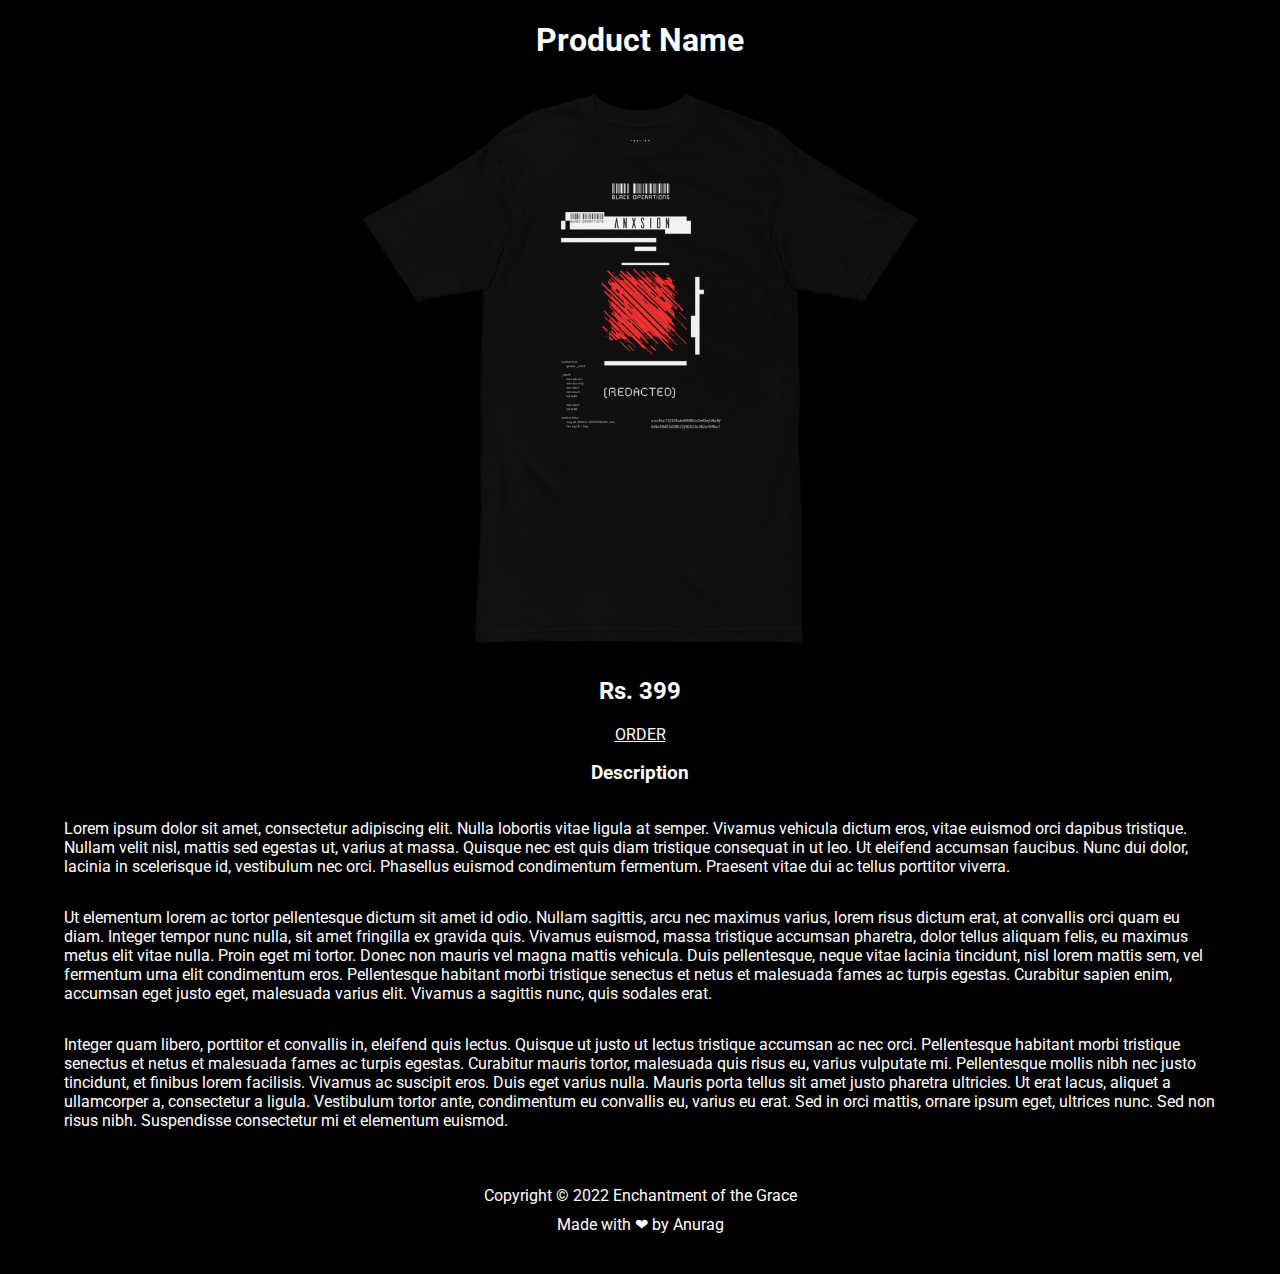
==== page/test.html @ f619ab34 "first commit" ====
<!doctype html>
<html lang="en">
<!-- Hand coded with love <3 by anxsion -->

<head>
	<title>Enchantment of the Grace</title>
	<meta charset="utf-8" />
	<meta http-equiv="X-UA-Compatible" content="IE=edge" />
	<meta name="author" content="AnxSion" />
	<meta name="viewport" content="width=device-width, initial-scale=1.0" />
	<meta name="description" content="For the Good" />
	<meta name="twitter:creator" content="@anxsion" />
	<meta name="theme-color" content="black" />
	<meta name="msapplication-navbutton-color" content="black" />
	<meta name="apple-mobile-web-app-status-bar-style" content="black" />
	<meta property="og:url" content="https://anxsion.github.io/grace">
  	<meta property="og:type" content="website" />
  	<meta property="og:title" content="Grace" />
  	<meta property="og:description" content="For the Good" />
  	<meta property="og:image" content="./asset/procucts/graceImg.png" />
	<meta name="twitter:card" content="summary_large_image" />
	<meta property="twitter:domain" content="anxsion.github.io" />
	<meta property="twitter:url" content="https://anxsion.github.io/grace" />
	<meta name="twitter:title" content="Grace" />
	<meta name="twitter:description" content="For the Good" />
	<meta name="twitter:image" content="asset/procucts/graceImg.png" />
	<link rel="stylesheet" href="../css/style.css" type="text/css" />
	<link rel="preload" href="../css/style.css" as="style" />
	<link rel="shortcut icon" href="../asset/icon/favicon.png" type="image/x-icon" />
	<link rel="apple-touch-icon" href="../asset/icon/favicon.png" />
</head>

<body>
	<main>
		<h1>Product Name</h1>

		<section>
			<div class="productDisplay">
				<img src="../asset/products/data.png" alt="">
			</div>
		</section>

		<section>
			<h2>Rs. 399</h2>
		</section>

		<section>
			<a href="https://wa.me/p/8583596851713018/919832909233">ORDER</a>
		</section>

		<section>
			<h3>Description</h3>

			<p>Lorem ipsum dolor sit amet, consectetur adipiscing elit. Nulla lobortis vitae ligula at semper. Vivamus vehicula dictum eros, vitae euismod orci dapibus tristique. Nullam velit nisl, mattis sed egestas ut, varius at massa. Quisque nec est quis diam tristique consequat in ut leo. Ut eleifend accumsan faucibus. Nunc dui dolor, lacinia in scelerisque id, vestibulum nec orci. Phasellus euismod condimentum fermentum. Praesent vitae dui ac tellus porttitor viverra.</p>

			<p>Ut elementum lorem ac tortor pellentesque dictum sit amet id odio. Nullam sagittis, arcu nec maximus varius, lorem risus dictum erat, at convallis orci quam eu diam. Integer tempor nunc nulla, sit amet fringilla ex gravida quis. Vivamus euismod, massa tristique accumsan pharetra, dolor tellus aliquam felis, eu maximus metus elit vitae nulla. Proin eget mi tortor. Donec non mauris vel magna mattis vehicula. Duis pellentesque, neque vitae lacinia tincidunt, nisl lorem mattis sem, vel fermentum urna elit condimentum eros. Pellentesque habitant morbi tristique senectus et netus et malesuada fames ac turpis egestas. Curabitur sapien enim, accumsan eget justo eget, malesuada varius elit. Vivamus a sagittis nunc, quis sodales erat.</p>

			<p>Integer quam libero, porttitor et convallis in, eleifend quis lectus. Quisque ut justo ut lectus tristique accumsan ac nec orci. Pellentesque habitant morbi tristique senectus et netus et malesuada fames ac turpis egestas. Curabitur mauris tortor, malesuada quis risus eu, varius vulputate mi. Pellentesque mollis nibh nec justo tincidunt, et finibus lorem facilisis. Vivamus ac suscipit eros. Duis eget varius nulla. Mauris porta tellus sit amet justo pharetra ultricies. Ut erat lacus, aliquet a ullamcorper a, consectetur a ligula. Vestibulum tortor ante, condimentum eu convallis eu, varius eu erat. Sed in orci mattis, ornare ipsum eget, ultrices nunc. Sed non risus nibh. Suspendisse consectetur mi et elementum euismod.</p>
		</section>

		<footer>
			<p>Copyright &copy; 2022 Enchantment of the Grace</p>
			<p>Made with &#10084; by Anurag</p>
		</footer>
	</main>
    
</body>
---- css/style.css ----
@import url('https://fonts.googleapis.com/css2?family=Roboto:ital,wght@0,100;0,300;0,400;0,500;0,700;0,900;1,100;1,300;1,400;1,500;1,700;1,900&display=swap');

body{
    font-family: 'Roboto', sans-serif;
    display: flex;
    flex-direction: column;
    justify-content:flex-start;
    align-items: center;
    -webkit-tap-highlight-color: rgba(0,0,0,0);
    margin: 0;
    color: white;
}
section{
    width: 90%;
    display: flex;
    flex-direction: column;
    justify-content: center;
    align-items: center;
}

a{
    color: white;
    text-decoration: underline;
}

img{
    width: 50%;
    height: fit-content;
    min-width: 100%;
    min-height: 100%;
}

main{
    background-color: black;
    position: relative;
    width: 100%;
    min-height: 100vh;
    display: flex;
    flex-direction: column;
    justify-content: center;
    align-items: center;
    padding-bottom: 128px;
}

.productContainer{
    display: grid;
    grid-template-columns: 50% 50%;
    justify-content: space-evenly;
    align-items: center;
    column-gap: 12px;
    row-gap: 12px;
}
.productContainer a{
    position: relative;
    width: 100%;
    height: 100%;
    transition: 0.3s;
}


.productContainer a img{
    width: 100%;
    height: 100%;
    opacity: 100%;
    background-color: hsla(0, 0%, 50%, 0.25);
    transition: 0.3s;
    filter: blur(0);
}
.productContainer a p{
    height: 100%;
    width: 100%;
    display: flex;
    justify-content: center;
    align-items: center;
    position: absolute;
    top: 0;
    left: 0;
    opacity: 0%;
    transition: 0.3s;
    margin: 0;
}
.productContainer a:hover img{
    opacity: 50%;
    filter: blur(4px);
    background-color: hsla(0, 0%, 50%, 0);
}
.productContainer a:hover p{
    opacity: 100%;
    
}
.productDisplay{
    display: flex;
    width: 50%;
    justify-content: center;
    align-items: center;
}
.productDisplay img{
    width: 100%;
    height: 100%;
    background-color: hsla(0, 0%, 50%, 0);
}

footer{
    height: 128px;
    display: flex;
    flex-direction: column;
    justify-content: center;
    align-items: center;
    position: absolute;
    bottom: 0;
}
footer p{
    margin: 5px;
}

@media screen and (min-width:769px) {
    .productContainer{
        grid-template-columns: 25% 25% 25% 25%;
    }
    .productDisplay img{
        width: 50%;
        height: 50%;
    }
}
---- css/style.css ----
@import url('https://fonts.googleapis.com/css2?family=Roboto:ital,wght@0,100;0,300;0,400;0,500;0,700;0,900;1,100;1,300;1,400;1,500;1,700;1,900&display=swap');

body{
    font-family: 'Roboto', sans-serif;
    display: flex;
    flex-direction: column;
    justify-content:flex-start;
    align-items: center;
    -webkit-tap-highlight-color: rgba(0,0,0,0);
    margin: 0;
    color: white;
}
section{
    width: 90%;
    display: flex;
    flex-direction: column;
    justify-content: center;
    align-items: center;
}

a{
    color: white;
    text-decoration: underline;
}

img{
    width: 50%;
    height: fit-content;
    min-width: 100%;
    min-height: 100%;
}

main{
    background-color: black;
    position: relative;
    width: 100%;
    min-height: 100vh;
    display: flex;
    flex-direction: column;
    justify-content: center;
    align-items: center;
    padding-bottom: 128px;
}

.productContainer{
    display: grid;
    grid-template-columns: 50% 50%;
    justify-content: space-evenly;
    align-items: center;
    column-gap: 12px;
    row-gap: 12px;
}
.productContainer a{
    position: relative;
    width: 100%;
    height: 100%;
    transition: 0.3s;
}


.productContainer a img{
    width: 100%;
    height: 100%;
    opacity: 100%;
    background-color: hsla(0, 0%, 50%, 0.25);
    transition: 0.3s;
    filter: blur(0);
}
.productContainer a p{
    height: 100%;
    width: 100%;
    display: flex;
    justify-content: center;
    align-items: center;
    position: absolute;
    top: 0;
    left: 0;
    opacity: 0%;
    transition: 0.3s;
    margin: 0;
}
.productContainer a:hover img{
    opacity: 50%;
    filter: blur(4px);
    background-color: hsla(0, 0%, 50%, 0);
}
.productContainer a:hover p{
    opacity: 100%;
    
}
.productDisplay{
    display: flex;
    width: 50%;
    justify-content: center;
    align-items: center;
}
.productDisplay img{
    width: 100%;
    height: 100%;
    background-color: hsla(0, 0%, 50%, 0);
}

footer{
    height: 128px;
    display: flex;
    flex-direction: column;
    justify-content: center;
    align-items: center;
    position: absolute;
    bottom: 0;
}
footer p{
    margin: 5px;
}

@media screen and (min-width:769px) {
    .productContainer{
        grid-template-columns: 25% 25% 25% 25%;
    }
    .productDisplay img{
        width: 50%;
        height: 50%;
    }
}
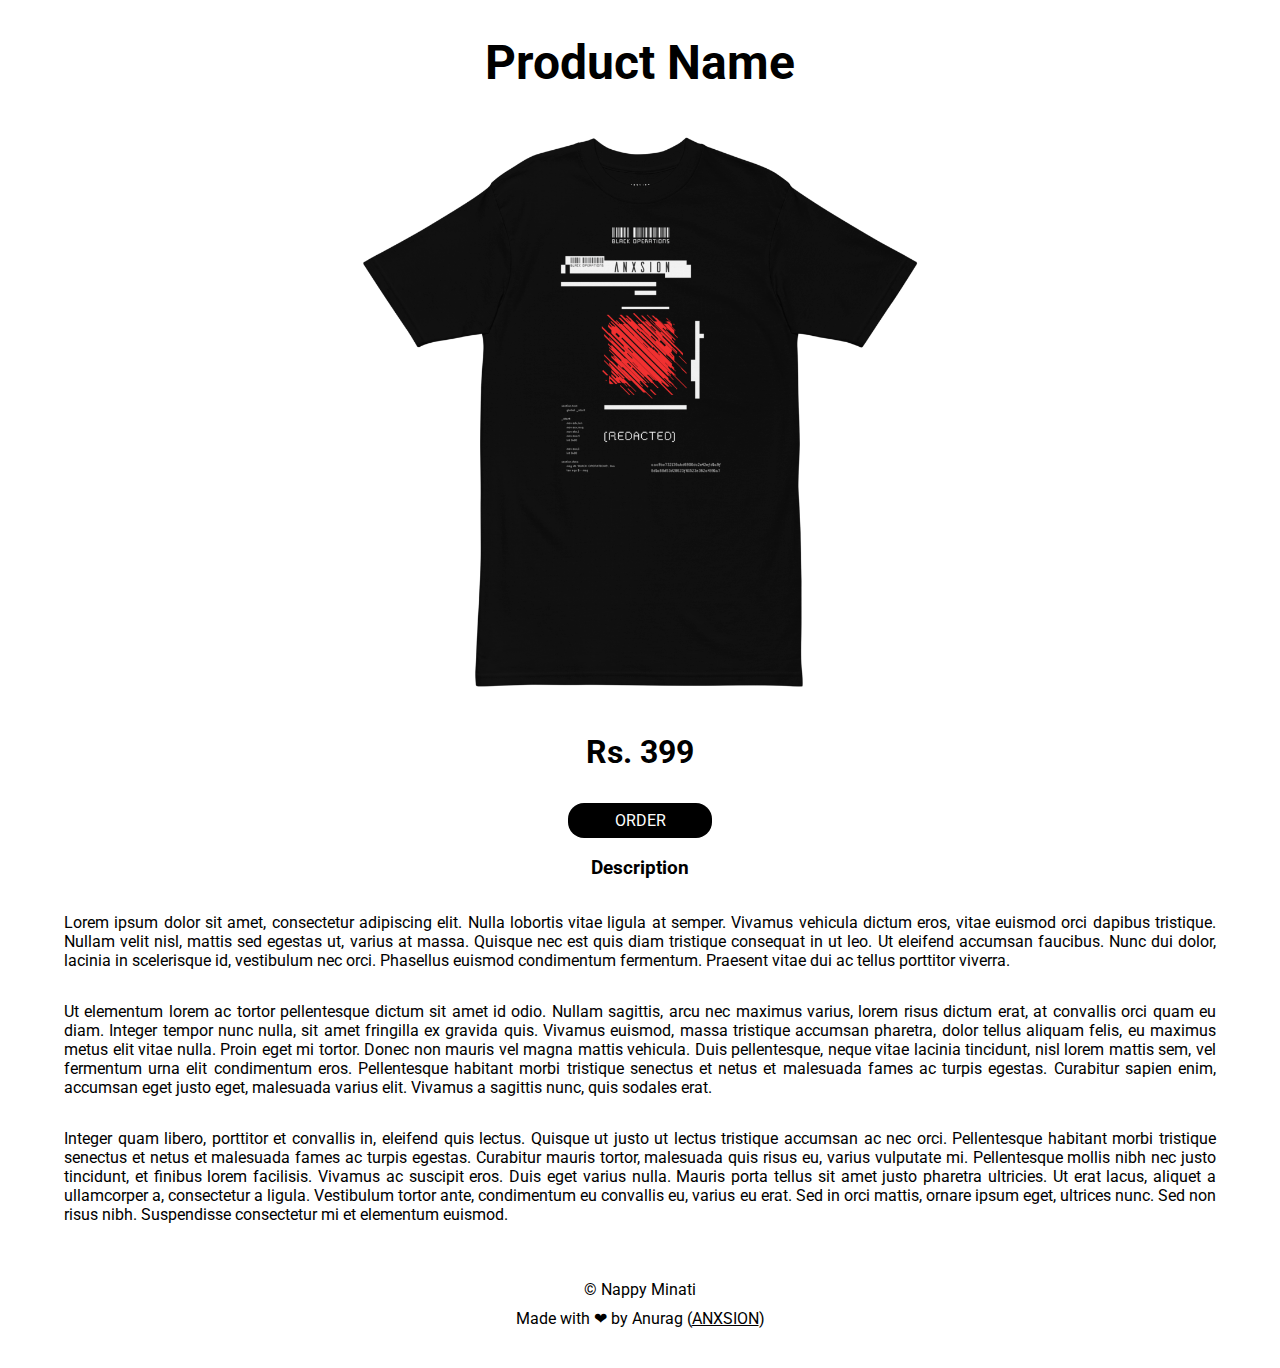
==== commit 1858cf25: "Nappy" ====
--- a/page/test.html
+++ b/page/test.html
@@ -3,7 +3,7 @@
 <!-- Hand coded with love <3 by anxsion -->
 
 <head>
-	<title>Enchantment of the Grace</title>
+	<title>Products</title>
 	<meta charset="utf-8" />
 	<meta http-equiv="X-UA-Compatible" content="IE=edge" />
 	<meta name="author" content="AnxSion" />
@@ -45,22 +45,22 @@
 		</section>
 
 		<section>
-			<a href="https://wa.me/p/8583596851713018/919832909233">ORDER</a>
+			<a class="orderButton" href="https://wa.me/p/8583596851713018/919832909233">ORDER</a>
 		</section>
 
 		<section>
 			<h3>Description</h3>
 
-			<p>Lorem ipsum dolor sit amet, consectetur adipiscing elit. Nulla lobortis vitae ligula at semper. Vivamus vehicula dictum eros, vitae euismod orci dapibus tristique. Nullam velit nisl, mattis sed egestas ut, varius at massa. Quisque nec est quis diam tristique consequat in ut leo. Ut eleifend accumsan faucibus. Nunc dui dolor, lacinia in scelerisque id, vestibulum nec orci. Phasellus euismod condimentum fermentum. Praesent vitae dui ac tellus porttitor viverra.</p>
+			<p class="justifyText">Lorem ipsum dolor sit amet, consectetur adipiscing elit. Nulla lobortis vitae ligula at semper. Vivamus vehicula dictum eros, vitae euismod orci dapibus tristique. Nullam velit nisl, mattis sed egestas ut, varius at massa. Quisque nec est quis diam tristique consequat in ut leo. Ut eleifend accumsan faucibus. Nunc dui dolor, lacinia in scelerisque id, vestibulum nec orci. Phasellus euismod condimentum fermentum. Praesent vitae dui ac tellus porttitor viverra.</p>
 
-			<p>Ut elementum lorem ac tortor pellentesque dictum sit amet id odio. Nullam sagittis, arcu nec maximus varius, lorem risus dictum erat, at convallis orci quam eu diam. Integer tempor nunc nulla, sit amet fringilla ex gravida quis. Vivamus euismod, massa tristique accumsan pharetra, dolor tellus aliquam felis, eu maximus metus elit vitae nulla. Proin eget mi tortor. Donec non mauris vel magna mattis vehicula. Duis pellentesque, neque vitae lacinia tincidunt, nisl lorem mattis sem, vel fermentum urna elit condimentum eros. Pellentesque habitant morbi tristique senectus et netus et malesuada fames ac turpis egestas. Curabitur sapien enim, accumsan eget justo eget, malesuada varius elit. Vivamus a sagittis nunc, quis sodales erat.</p>
+			<p class="justifyText">Ut elementum lorem ac tortor pellentesque dictum sit amet id odio. Nullam sagittis, arcu nec maximus varius, lorem risus dictum erat, at convallis orci quam eu diam. Integer tempor nunc nulla, sit amet fringilla ex gravida quis. Vivamus euismod, massa tristique accumsan pharetra, dolor tellus aliquam felis, eu maximus metus elit vitae nulla. Proin eget mi tortor. Donec non mauris vel magna mattis vehicula. Duis pellentesque, neque vitae lacinia tincidunt, nisl lorem mattis sem, vel fermentum urna elit condimentum eros. Pellentesque habitant morbi tristique senectus et netus et malesuada fames ac turpis egestas. Curabitur sapien enim, accumsan eget justo eget, malesuada varius elit. Vivamus a sagittis nunc, quis sodales erat.</p>
 
-			<p>Integer quam libero, porttitor et convallis in, eleifend quis lectus. Quisque ut justo ut lectus tristique accumsan ac nec orci. Pellentesque habitant morbi tristique senectus et netus et malesuada fames ac turpis egestas. Curabitur mauris tortor, malesuada quis risus eu, varius vulputate mi. Pellentesque mollis nibh nec justo tincidunt, et finibus lorem facilisis. Vivamus ac suscipit eros. Duis eget varius nulla. Mauris porta tellus sit amet justo pharetra ultricies. Ut erat lacus, aliquet a ullamcorper a, consectetur a ligula. Vestibulum tortor ante, condimentum eu convallis eu, varius eu erat. Sed in orci mattis, ornare ipsum eget, ultrices nunc. Sed non risus nibh. Suspendisse consectetur mi et elementum euismod.</p>
+			<p class="justifyText">Integer quam libero, porttitor et convallis in, eleifend quis lectus. Quisque ut justo ut lectus tristique accumsan ac nec orci. Pellentesque habitant morbi tristique senectus et netus et malesuada fames ac turpis egestas. Curabitur mauris tortor, malesuada quis risus eu, varius vulputate mi. Pellentesque mollis nibh nec justo tincidunt, et finibus lorem facilisis. Vivamus ac suscipit eros. Duis eget varius nulla. Mauris porta tellus sit amet justo pharetra ultricies. Ut erat lacus, aliquet a ullamcorper a, consectetur a ligula. Vestibulum tortor ante, condimentum eu convallis eu, varius eu erat. Sed in orci mattis, ornare ipsum eget, ultrices nunc. Sed non risus nibh. Suspendisse consectetur mi et elementum euismod.</p>
 		</section>
 
 		<footer>
-			<p>Copyright &copy; 2022 Enchantment of the Grace</p>
-			<p>Made with &#10084; by Anurag</p>
+			<p>&copy; Nappy Minati</p>
+			<p>Made with &#10084; by Anurag (<a href="https://anxsion.github.io/" target="_blank">ANXSION</a>)</p>
 		</footer>
 	</main>
     
--- a/css/style.css
+++ b/css/style.css
@@ -8,8 +8,30 @@
     align-items: center;
     -webkit-tap-highlight-color: rgba(0,0,0,0);
     margin: 0;
-    color: white;
+    color: black;
+    background-color: white;
+    font-size: 16px;
 }
+
+h1{
+    font-size: 3rem;
+    margin: 34px;
+}
+h2{
+    font-size: 2rem;
+    margin: 32px;
+}
+main{
+    position: relative;
+    width: 100%;
+    min-height: 100vh;
+    display: flex;
+    flex-direction: column;
+    justify-content: center;
+    align-items: center;
+    padding-bottom: 128px;
+}
+
 section{
     width: 90%;
     display: flex;
@@ -19,7 +41,7 @@
 }
 
 a{
-    color: white;
+    color: black;
     text-decoration: underline;
 }
 
@@ -28,18 +50,6 @@
     height: fit-content;
     min-width: 100%;
     min-height: 100%;
-}
-
-main{
-    background-color: black;
-    position: relative;
-    width: 100%;
-    min-height: 100vh;
-    display: flex;
-    flex-direction: column;
-    justify-content: center;
-    align-items: center;
-    padding-bottom: 128px;
 }
 
 .productContainer{
@@ -62,7 +72,6 @@
     width: 100%;
     height: 100%;
     opacity: 100%;
-    background-color: hsla(0, 0%, 50%, 0.25);
     transition: 0.3s;
     filter: blur(0);
 }
@@ -80,7 +89,7 @@
     margin: 0;
 }
 .productContainer a:hover img{
-    opacity: 50%;
+    opacity: 30%;
     filter: blur(4px);
     background-color: hsla(0, 0%, 50%, 0);
 }
@@ -113,6 +122,22 @@
     margin: 5px;
 }
 
+
+.orderButton{
+    background-color: black;
+    color: white;
+    width: 128px;
+    padding: 8px;
+    justify-content: center;
+    align-items: center;
+    text-decoration: none;
+    display: flex;
+    border-radius: 16px;
+}
+
+.justifyText{
+    text-align: justify;
+}
 @media screen and (min-width:769px) {
     .productContainer{
         grid-template-columns: 25% 25% 25% 25%;
--- a/css/style.css
+++ b/css/style.css
@@ -8,8 +8,30 @@
     align-items: center;
     -webkit-tap-highlight-color: rgba(0,0,0,0);
     margin: 0;
-    color: white;
+    color: black;
+    background-color: white;
+    font-size: 16px;
 }
+
+h1{
+    font-size: 3rem;
+    margin: 34px;
+}
+h2{
+    font-size: 2rem;
+    margin: 32px;
+}
+main{
+    position: relative;
+    width: 100%;
+    min-height: 100vh;
+    display: flex;
+    flex-direction: column;
+    justify-content: center;
+    align-items: center;
+    padding-bottom: 128px;
+}
+
 section{
     width: 90%;
     display: flex;
@@ -19,7 +41,7 @@
 }
 
 a{
-    color: white;
+    color: black;
     text-decoration: underline;
 }
 
@@ -28,18 +50,6 @@
     height: fit-content;
     min-width: 100%;
     min-height: 100%;
-}
-
-main{
-    background-color: black;
-    position: relative;
-    width: 100%;
-    min-height: 100vh;
-    display: flex;
-    flex-direction: column;
-    justify-content: center;
-    align-items: center;
-    padding-bottom: 128px;
 }
 
 .productContainer{
@@ -62,7 +72,6 @@
     width: 100%;
     height: 100%;
     opacity: 100%;
-    background-color: hsla(0, 0%, 50%, 0.25);
     transition: 0.3s;
     filter: blur(0);
 }
@@ -80,7 +89,7 @@
     margin: 0;
 }
 .productContainer a:hover img{
-    opacity: 50%;
+    opacity: 30%;
     filter: blur(4px);
     background-color: hsla(0, 0%, 50%, 0);
 }
@@ -113,6 +122,22 @@
     margin: 5px;
 }
 
+
+.orderButton{
+    background-color: black;
+    color: white;
+    width: 128px;
+    padding: 8px;
+    justify-content: center;
+    align-items: center;
+    text-decoration: none;
+    display: flex;
+    border-radius: 16px;
+}
+
+.justifyText{
+    text-align: justify;
+}
 @media screen and (min-width:769px) {
     .productContainer{
         grid-template-columns: 25% 25% 25% 25%;
